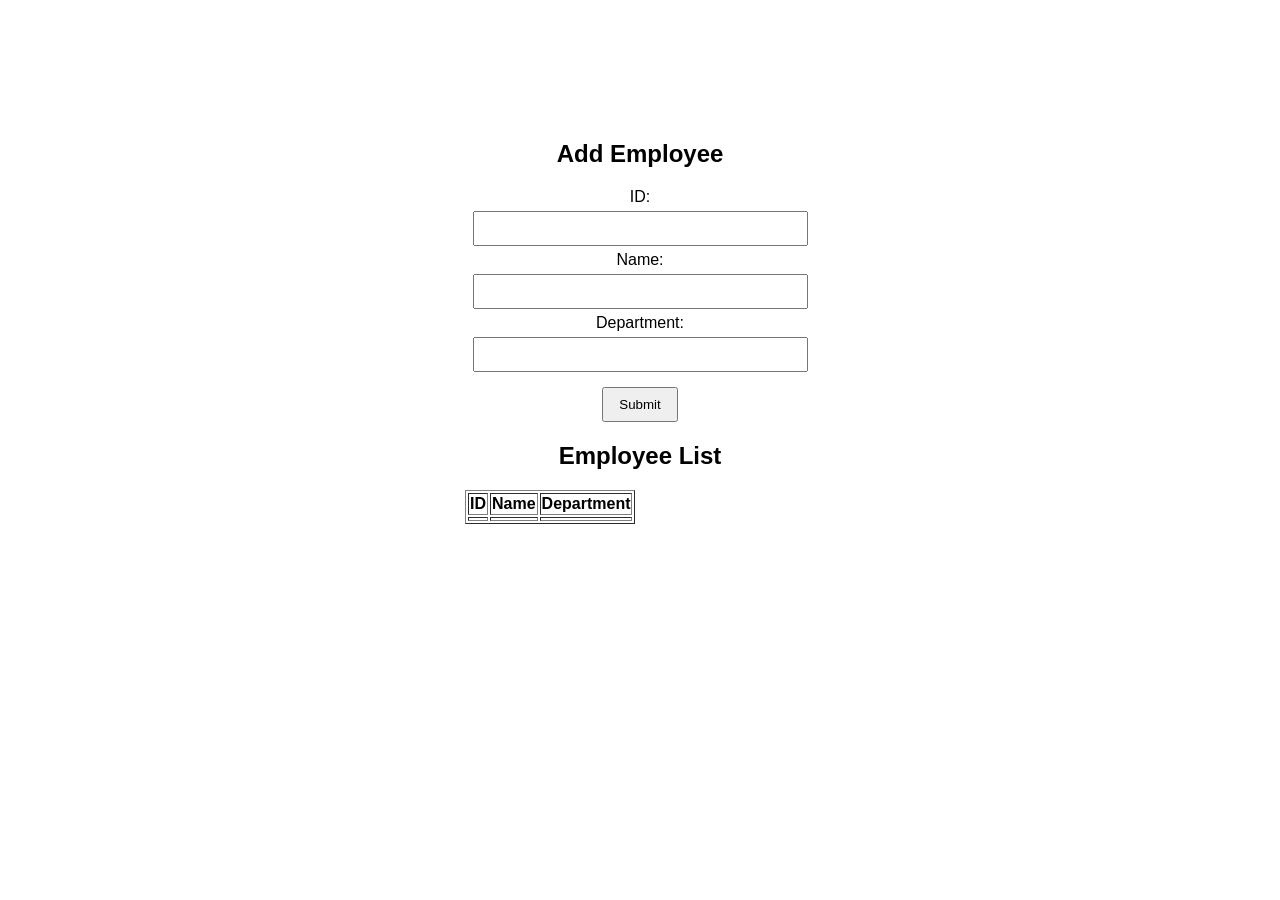
==== SpringBoot/employee-management/src/main/resources/templates/index.html @ ec246b1f "..." ====
<!DOCTYPE html>
<html xmlns:th="http://www.thymeleaf.org">
    <head>
        <title>Employee Management using themeleaf</title>

        <style>
            body {
                background-size: cover;
                font-family: Arial;
            }

            .container {
                background: rgba(255, 255, 255, 0.9);
                width: 350px;
                padding: 20px;
                margin: 100px auto;
                border-radius: 10px;
                text-align: center;
            }

            input {
                width: 90%;
                padding: 8px;
                margin: 5px;
            }

            button {
                padding: 8px 15px;
                margin-top: 10px;
            }
        </style>
    </head>

    <body>

        <div class="container">

            <h2>Add Employee</h2>

            <form action="/add" method="post">
                ID: <input type="number" name="id"><br>
                Name: <input type="text" name="name"><br>
                Department: <input type="text" name="department"><br>
                <button type="submit">Submit</button>
            </form>
            <h2>Employee List</h2>

            <table border="1">
                <tr>
                    <th>ID</th>
                    <th>Name</th>
                    <th>Department</th>
                </tr>

                <tr th:each="emp : ${employees}">
                    <td th:text="${emp.id}"></td>
                    <td th:text="${emp.name}"></td>
                    <td th:text="${emp.department}"></td>
                </tr>

            </table>
        </div>

    </body>
</html>
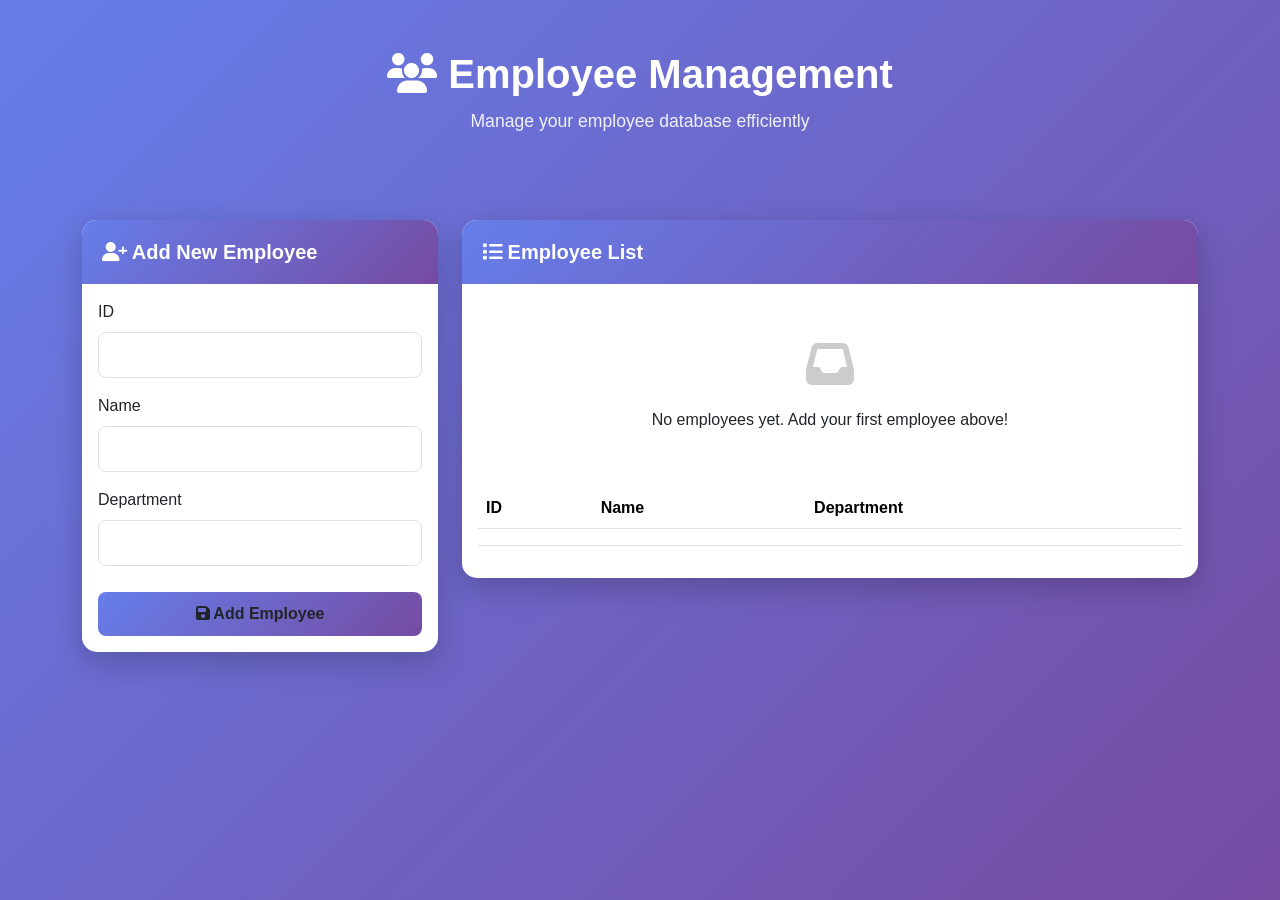
==== commit 176098c1: "..." ====
--- a/SpringBoot/employee-management/src/main/resources/templates/index.html
+++ b/SpringBoot/employee-management/src/main/resources/templates/index.html
@@ -1,65 +1,230 @@
 <!DOCTYPE html>
 <html xmlns:th="http://www.thymeleaf.org">
     <head>
-        <title>Employee Management using themeleaf</title>
-
+        <meta charset="UTF-8">
+        <meta name="viewport" content="width=device-width, initial-scale=1.0">
+        <title>Employee Management System</title>
+        
+        <!-- Bootstrap 5 CDN -->
+        <link href="https://cdn.jsdelivr.net/npm/bootstrap@5.3.0/dist/css/bootstrap.min.css" rel="stylesheet">
+        <!-- Font Awesome Icons -->
+        <link rel="stylesheet" href="https://cdnjs.cloudflare.com/ajax/libs/font-awesome/6.4.0/css/all.min.css">
+        
         <style>
+            :root {
+                --primary-gradient: linear-gradient(135deg, #667eea 0%, #764ba2 100%);
+            }
+
             body {
-                background-size: cover;
-                font-family: Arial;
-            }
-
-            .container {
-                background: rgba(255, 255, 255, 0.9);
-                width: 350px;
+                background: var(--primary-gradient);
+                min-height: 100vh;
+                padding: 20px 0;
+                font-family: 'Segoe UI', Tahoma, Geneva, Verdana, sans-serif;
+            }
+
+            .header {
+                text-align: center;
+                color: white;
+                margin-bottom: 40px;
+                padding: 30px 0;
+            }
+
+            .header h1 {
+                font-weight: 700;
+                font-size: 2.5rem;
+                margin-bottom: 10px;
+            }
+
+            .header p {
+                font-size: 1.1rem;
+                opacity: 0.9;
+            }
+
+            .card {
+                border: none;
+                border-radius: 15px;
+                box-shadow: 0 10px 30px rgba(0, 0, 0, 0.2);
+                margin-bottom: 30px;
+            }
+
+            .card-header {
+                background: linear-gradient(135deg, #667eea 0%, #764ba2 100%);
+                color: white;
+                border-radius: 15px 15px 0 0 !important;
                 padding: 20px;
-                margin: 100px auto;
-                border-radius: 10px;
+                border: none;
+            }
+
+            .card-header h5 {
+                margin: 0;
+                font-weight: 600;
+            }
+
+            .form-control, .form-select {
+                border-radius: 8px;
+                border: 1px solid #e0e0e0;
+                padding: 10px 15px;
+                margin-bottom: 15px;
+            }
+
+            .form-control:focus {
+                box-shadow: 0 0 0 0.2rem rgba(102, 126, 234, 0.25);
+                border-color: #667eea;
+            }
+
+            .btn-submit {
+                background: var(--primary-gradient);
+                border: none;
+                border-radius: 8px;
+                padding: 10px 30px;
+                font-weight: 600;
+                width: 100%;
+                margin-top: 10px;
+            }
+
+            .btn-submit:hover {
+                opacity: 0.9;
+                color: white;
+            }
+
+            .table {
+                border-collapse: collapse;
+            }
+
+            .table thead {
+                background: #f8f9fa;
+                font-weight: 600;
+                color: #333;
+            }
+
+            .table tbody tr {
+                border-bottom: 1px solid #e0e0e0;
+                transition: background-color 0.3s;
+            }
+
+            .table tbody tr:hover {
+                background-color: #f8f9fa;
+            }
+
+            .action-buttons {
+                display: flex;
+                gap: 8px;
+            }
+
+            .btn-edit, .btn-delete {
+                padding: 5px 10px;
+                font-size: 0.85rem;
+                border-radius: 6px;
+                border: none;
+                cursor: pointer;
+                transition: all 0.3s;
+            }
+
+            .btn-edit {
+                background-color: #ffc107;
+                color: white;
+            }
+
+            .btn-edit:hover {
+                background-color: #e0a800;
+                transform: translateY(-2px);
+            }
+
+            .btn-delete {
+                background-color: #dc3545;
+                color: white;
+            }
+
+            .btn-delete:hover {
+                background-color: #c82333;
+                transform: translateY(-2px);
+            }
+
+            .empty-state {
                 text-align: center;
-            }
-
-            input {
-                width: 90%;
-                padding: 8px;
-                margin: 5px;
-            }
-
-            button {
-                padding: 8px 15px;
-                margin-top: 10px;
+                padding: 40px 20px;
+            }
+
+            .empty-state i {
+                font-size: 3rem;
+                color: #ccc;
+                margin-bottom: 20px;
             }
         </style>
     </head>
 
     <body>
-
         <div class="container">
-
-            <h2>Add Employee</h2>
-
-            <form action="/add" method="post">
-                ID: <input type="number" name="id"><br>
-                Name: <input type="text" name="name"><br>
-                Department: <input type="text" name="department"><br>
-                <button type="submit">Submit</button>
-            </form>
-            <h2>Employee List</h2>
-
-            <table border="1">
-                <tr>
-                    <th>ID</th>
-                    <th>Name</th>
-                    <th>Department</th>
-                </tr>
-
-                <tr th:each="emp : ${employees}">
-                    <td th:text="${emp.id}"></td>
-                    <td th:text="${emp.name}"></td>
-                    <td th:text="${emp.department}"></td>
-                </tr>
-
-            </table>
+            <!-- Header -->
+            <div class="header">
+                <h1><i class="fas fa-users"></i> Employee Management</h1>
+                <p>Manage your employee database efficiently</p>
+            </div>
+
+            <div class="row">
+                <!-- Add Employee Form -->
+                <div class="col-lg-4 col-md-6">
+                    <div class="card">
+                        <div class="card-header">
+                            <h5><i class="fas fa-user-plus"></i> Add New Employee</h5>
+                        </div>
+                        <div class="card-body">
+                            <form action="/add" method="post" id="employeeForm">
+                                <div class="mb-3">
+                                    <label class="form-label">ID</label>
+                                    <input type="number" class="form-control" name="id" required>
+                                </div>
+                                <div class="mb-3">
+                                    <label class="form-label">Name</label>
+                                    <input type="text" class="form-control" name="name" required>
+                                </div>
+                                <div class="mb-3">
+                                    <label class="form-label">Department</label>
+                                    <input type="text" class="form-control" name="department" required>
+                                </div>
+                                <button type="submit" class="btn btn-submit">
+                                    <i class="fas fa-save"></i> Add Employee
+                                </button>
+                            </form>
+                        </div>
+                    </div>
+                </div>
+
+                <!-- Employee List -->
+                <div class="col-lg-8 col-md-6">
+                    <div class="card">
+                        <div class="card-header">
+                            <h5><i class="fas fa-list"></i> Employee List</h5>
+                        </div>
+                        <div class="card-body">
+                            <div th:if="${employees.isEmpty()}" class="empty-state">
+                                <i class="fas fa-inbox"></i>
+                                <p>No employees yet. Add your first employee above!</p>
+                            </div>
+                            <div th:unless="${employees.isEmpty()}" class="table-responsive">
+                                <table class="table table-hover">
+                                    <thead>
+                                        <tr>
+                                            <th>ID</th>
+                                            <th>Name</th>
+                                            <th>Department</th>
+                                        </tr>
+                                    </thead>
+                                    <tbody>
+                                        <tr th:each="emp : ${employees}">
+                                            <td th:text="${emp.id}"></td>
+                                            <td th:text="${emp.name}"></td>
+                                            <td th:text="${emp.department}"></td>
+                                        </tr>
+                                    </tbody>
+                                </table>
+                            </div>
+                        </div>
+                    </div>
+                </div>
+            </div>
         </div>
 
+        <script src="https://cdn.jsdelivr.net/npm/bootstrap@5.3.0/dist/js/bootstrap.bundle.min.js"></script>
     </body>
 </html>
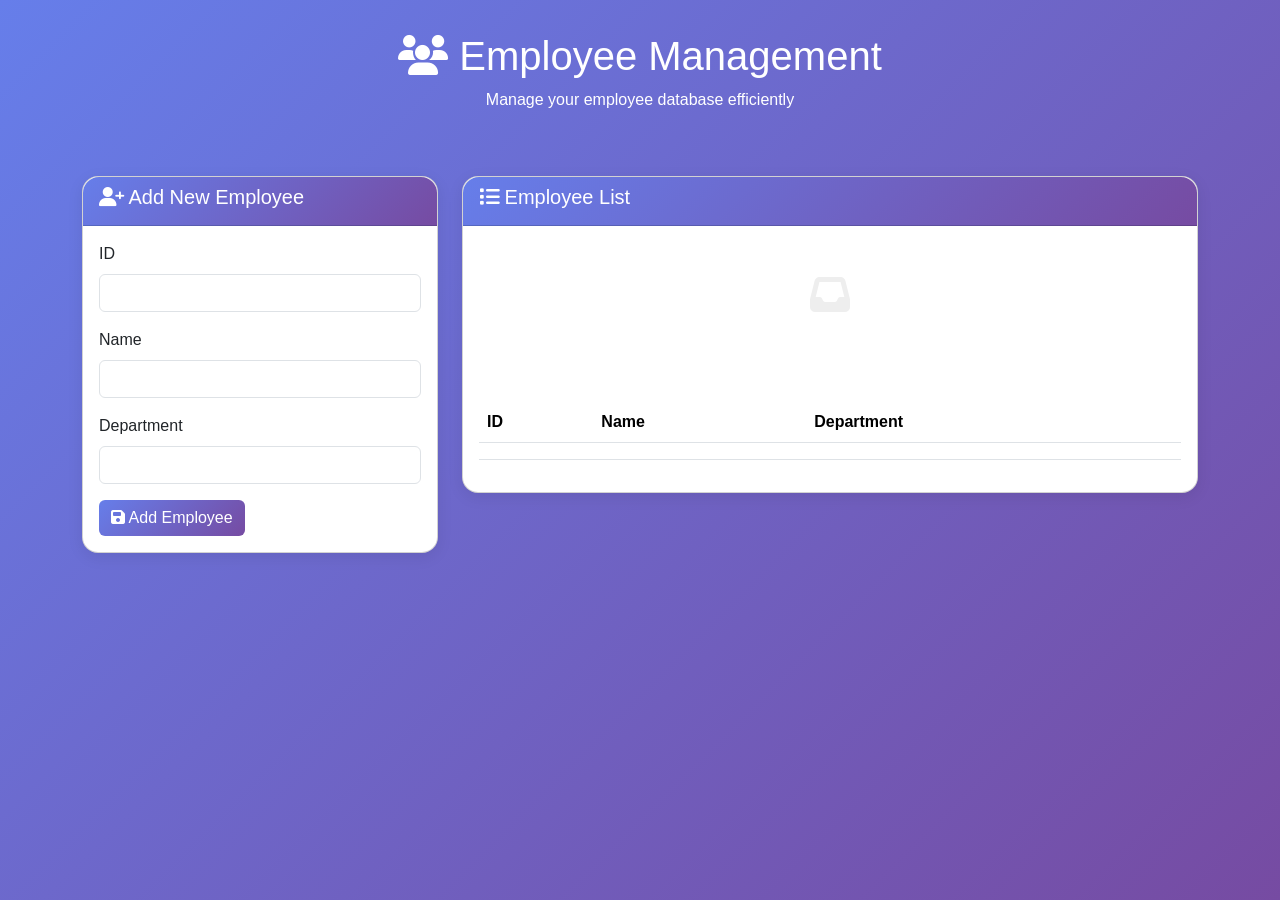
==== commit 4ac39cf5: "..." ====
--- a/SpringBoot/employee-management/src/main/resources/templates/index.html
+++ b/SpringBoot/employee-management/src/main/resources/templates/index.html
@@ -11,144 +11,43 @@
         <link rel="stylesheet" href="https://cdnjs.cloudflare.com/ajax/libs/font-awesome/6.4.0/css/all.min.css">
         
         <style>
-            :root {
-                --primary-gradient: linear-gradient(135deg, #667eea 0%, #764ba2 100%);
-            }
-
             body {
-                background: var(--primary-gradient);
+                background: linear-gradient(135deg, #667eea 0%, #764ba2 100%);
                 min-height: 100vh;
-                padding: 20px 0;
                 font-family: 'Segoe UI', Tahoma, Geneva, Verdana, sans-serif;
             }
-
             .header {
                 text-align: center;
-                color: white;
-                margin-bottom: 40px;
-                padding: 30px 0;
+                color: #fff;
+                margin-bottom: 2rem;
+                padding: 2rem 0 1rem 0;
             }
-
-            .header h1 {
-                font-weight: 700;
-                font-size: 2.5rem;
-                margin-bottom: 10px;
+            .card {
+                border-radius: 1rem;
+                box-shadow: 0 4px 16px rgba(0,0,0,0.08);
             }
-
-            .header p {
-                font-size: 1.1rem;
+            .card-header {
+                background: linear-gradient(135deg, #667eea 0%, #764ba2 100%);
+                color: #fff;
+                border-radius: 1rem 1rem 0 0 !important;
+            }
+            .btn-submit {
+                background: linear-gradient(135deg, #667eea 0%, #764ba2 100%);
+                color: #fff;
+                border: none;
+            }
+            .btn-submit:hover {
                 opacity: 0.9;
             }
-
-            .card {
-                border: none;
-                border-radius: 15px;
-                box-shadow: 0 10px 30px rgba(0, 0, 0, 0.2);
-                margin-bottom: 30px;
-            }
-
-            .card-header {
-                background: linear-gradient(135deg, #667eea 0%, #764ba2 100%);
-                color: white;
-                border-radius: 15px 15px 0 0 !important;
-                padding: 20px;
-                border: none;
-            }
-
-            .card-header h5 {
-                margin: 0;
-                font-weight: 600;
-            }
-
-            .form-control, .form-select {
-                border-radius: 8px;
-                border: 1px solid #e0e0e0;
-                padding: 10px 15px;
-                margin-bottom: 15px;
-            }
-
-            .form-control:focus {
-                box-shadow: 0 0 0 0.2rem rgba(102, 126, 234, 0.25);
-                border-color: #667eea;
-            }
-
-            .btn-submit {
-                background: var(--primary-gradient);
-                border: none;
-                border-radius: 8px;
-                padding: 10px 30px;
-                font-weight: 600;
-                width: 100%;
-                margin-top: 10px;
-            }
-
-            .btn-submit:hover {
-                opacity: 0.9;
-                color: white;
-            }
-
-            .table {
-                border-collapse: collapse;
-            }
-
-            .table thead {
-                background: #f8f9fa;
-                font-weight: 600;
-                color: #333;
-            }
-
-            .table tbody tr {
-                border-bottom: 1px solid #e0e0e0;
-                transition: background-color 0.3s;
-            }
-
-            .table tbody tr:hover {
-                background-color: #f8f9fa;
-            }
-
-            .action-buttons {
-                display: flex;
-                gap: 8px;
-            }
-
-            .btn-edit, .btn-delete {
-                padding: 5px 10px;
-                font-size: 0.85rem;
-                border-radius: 6px;
-                border: none;
-                cursor: pointer;
-                transition: all 0.3s;
-            }
-
-            .btn-edit {
-                background-color: #ffc107;
-                color: white;
-            }
-
-            .btn-edit:hover {
-                background-color: #e0a800;
-                transform: translateY(-2px);
-            }
-
-            .btn-delete {
-                background-color: #dc3545;
-                color: white;
-            }
-
-            .btn-delete:hover {
-                background-color: #c82333;
-                transform: translateY(-2px);
-            }
-
             .empty-state {
                 text-align: center;
-                padding: 40px 20px;
+                padding: 2rem 1rem;
+                color: #fff;
             }
-
             .empty-state i {
-                font-size: 3rem;
-                color: #ccc;
-                margin-bottom: 20px;
+                font-size: 2.5rem;
+                color: #eee;
+                margin-bottom: 1rem;
             }
         </style>
     </head>
